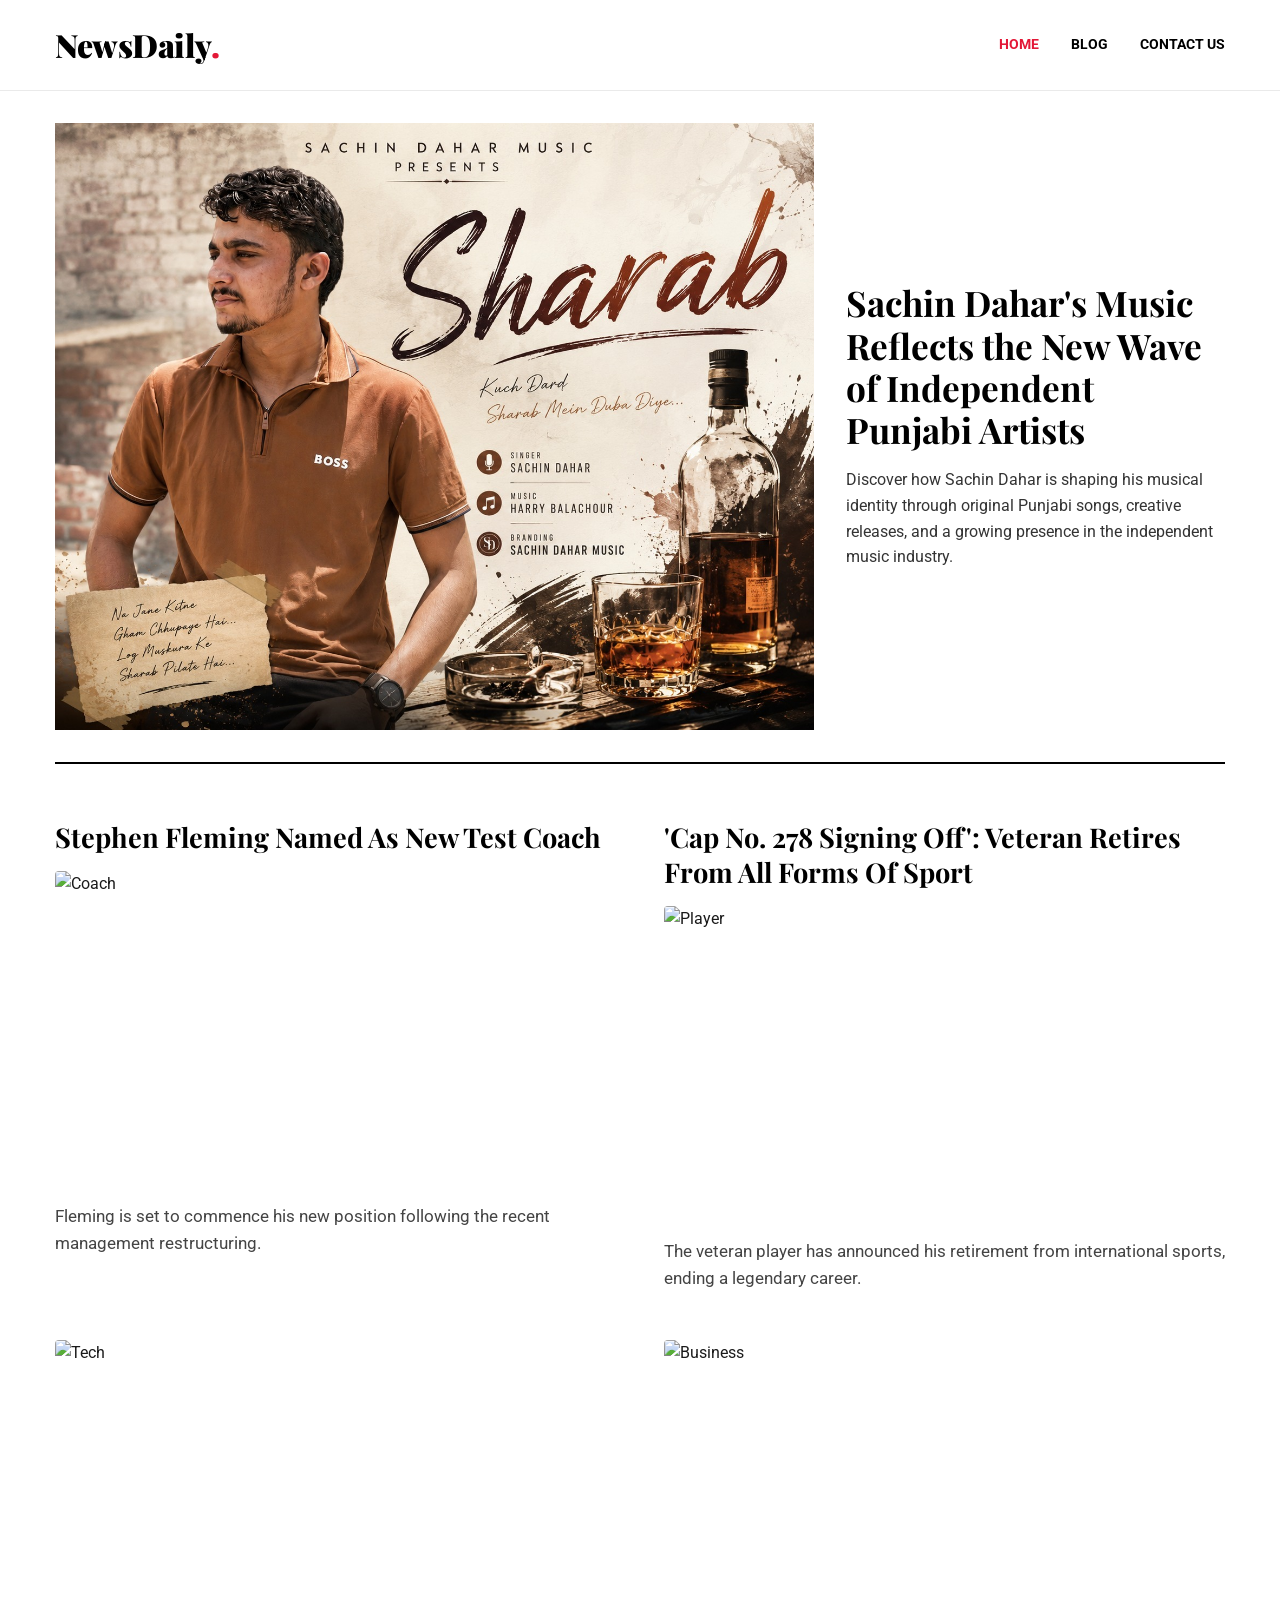
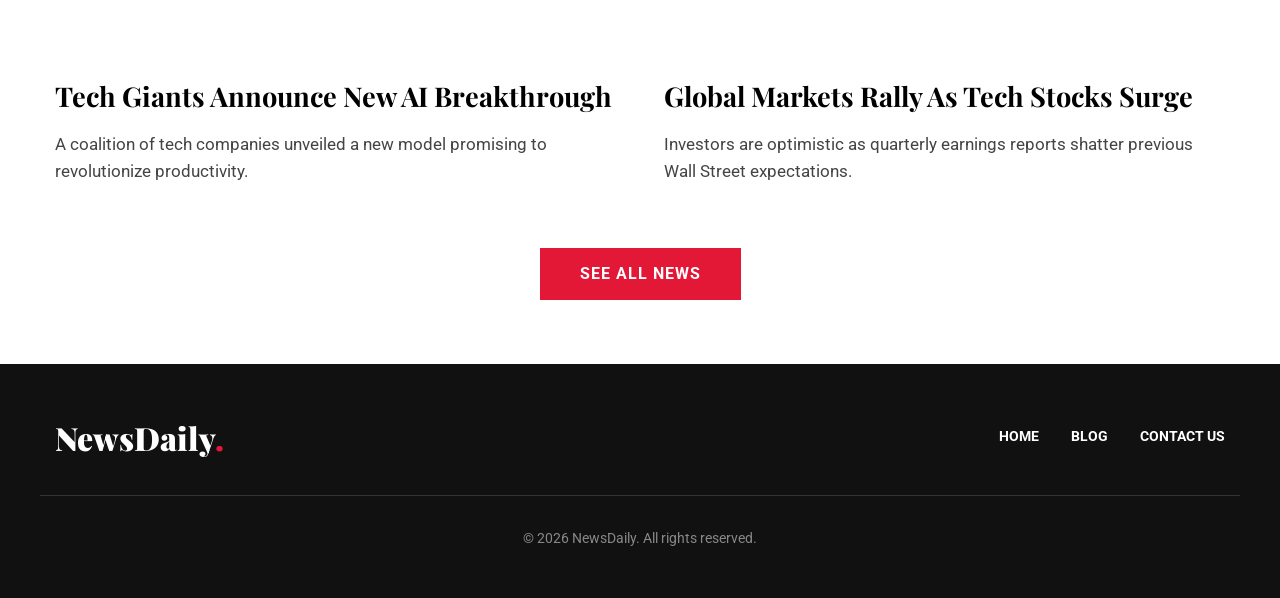
==== index.html @ 6edacc2c "Remove fixed aspect ratio to prevent image cropping" ====
<!DOCTYPE html>
<html lang="en">
<head>
    <meta charset="UTF-8">
    <meta name="viewport" content="width=device-width, initial-scale=1.0">
    <title>NewsDaily - Latest News</title>
    <link rel="stylesheet" href="style.css">
</head>
<body>
        <!-- Simple Header -->
    <header class="simple-header">
        <div class="header-container">
            <a href="index.html" class="logo">NewsDaily<span class="dot">.</span></a>
            <div class="hamburger" id="hamburger">
                <span></span>
                <span></span>
                <span></span>
            </div>
            <nav class="simple-nav" id="nav-menu">
                <a href="index.html" class="active">HOME</a>
                <a href="blog.html" class="">BLOG</a>
                <a href="contact.html" class="">CONTACT US</a>
            </nav>
        </div>
    </header>

    <!-- Main Content -->
    <main class="container">
        <!-- Hero Section -->
        <section class="hero-section">
            <div class="hero-image" style="height: auto;">
                <a href="sachin-dahar-music-reflects-new-wave-independent-punjabi-artists.html">
                    <img src="assets/imgs/sharab_poster.jpeg" alt="Sachin Dahar" style="width: 100%; height: auto; display: block;">
                </a>
            </div>
            <div class="hero-content">
                <h1 class="headline-serif hero-headline"><a href="sachin-dahar-music-reflects-new-wave-independent-punjabi-artists.html">Sachin Dahar's Music Reflects the New Wave of Independent Punjabi Artists</a></h1>
                
                <p class="hero-excerpt">
                    Discover how Sachin Dahar is shaping his musical identity through original Punjabi songs, creative releases, and a growing presence in the independent music industry.
                </p>
            </div>
        </section>

        <!-- Grid Section -->
        <section class="home-grid">
            <article class="grid-article">
                <h2 class="headline-serif"><a href="blog-2.html">Stephen Fleming Named As New Test Coach</a></h2>
                <a href="blog-2.html"><img src="https://images.unsplash.com/photo-1540747913346-19e32dc3e97e?ixlib=rb-4.0.3&auto=format&fit=crop&w=600&q=80" alt="Coach"></a>
                <p class="excerpt">Fleming is set to commence his new position following the recent management restructuring.</p>
            </article>

            <article class="grid-article">
                <h2 class="headline-serif"><a href="blog-3.html">'Cap No. 278 Signing Off': Veteran Retires From All Forms Of Sport</a></h2>
                <a href="blog-3.html"><img src="https://images.unsplash.com/photo-1531547255897-f400dc1b7de2?ixlib=rb-4.0.3&auto=format&fit=crop&w=600&q=80" alt="Player"></a>
                <p class="excerpt">The veteran player has announced his retirement from international sports, ending a legendary career.</p>
            </article>
            <article class="grid-article">
                <a href="blog-4.html"><img src="https://images.unsplash.com/photo-1518770660439-4636190af475?ixlib=rb-4.0.3&auto=format&fit=crop&w=600&q=80" alt="Tech"></a>
                <h2 class="headline-serif"><a href="blog-4.html">Tech Giants Announce New AI Breakthrough</a></h2>
                <p class="excerpt">A coalition of tech companies unveiled a new model promising to revolutionize productivity.</p>
            </article>

            <article class="grid-article">
                <a href="blog-5.html"><img src="https://images.unsplash.com/photo-1590283603385-17ffb3a7f29f?ixlib=rb-4.0.3&auto=format&fit=crop&w=600&q=80" alt="Business"></a>
                <h2 class="headline-serif"><a href="blog-5.html">Global Markets Rally As Tech Stocks Surge</a></h2>
                <p class="excerpt">Investors are optimistic as quarterly earnings reports shatter previous Wall Street expectations.</p>
            </article>
        </section>
        </div>
        
        <div style="text-align: center; margin-top: 3rem; margin-bottom: 2rem;">
            <a href="blog.html" style="display: inline-block; padding: 0.8rem 2.5rem; background: #e31837; color: #fff; text-decoration: none; font-weight: bold; text-transform: uppercase; letter-spacing: 1px; transition: background 0.2s;">See All News</a>
        </div>
    </main>

        <!-- Simple Footer -->
    <footer class="simple-footer">
        <div class="footer-top">
            <a href="index.html" class="footer-logo">NewsDaily<span class="dot">.</span></a>
            <nav class="footer-nav">
                <a href="index.html">HOME</a>
                <a href="blog.html">BLOG</a>
                <a href="contact.html">CONTACT US</a>
            </nav>
        </div>
        <div class="footer-bottom">
            <p>&copy; 2026 NewsDaily. All rights reserved.</p>
        </div>
    </footer>

    <script>
        const hamburger = document.getElementById('hamburger');
        const navMenu = document.getElementById('nav-menu');
        if(hamburger) {
            hamburger.addEventListener('click', () => {
                navMenu.classList.toggle('show-nav');
            });
        }
    </script>
</body>
</html>
---- style.css ----
@import url('https://fonts.googleapis.com/css2?family=Playfair+Display:wght@700;900&family=Roboto:wght@300;400;500;700&display=swap');

/* Reset and Base Styles */
* {
    margin: 0;
    padding: 0;
    box-sizing: border-box;
}

body {
    font-family: 'Roboto', sans-serif;
    color: #1a1a1a;
    line-height: 1.6;
    background-color: #fff;
    -webkit-font-smoothing: antialiased;
}

a {
    color: inherit;
    text-decoration: none;
}

/* Container */
.container {
    max-width: 1200px;
    margin: 0 auto;
    padding: 0 15px;
}

/* Simple Header */
.simple-header {
    border-bottom: 1px solid #eaeaea;
    background-color: #fff;
    position: sticky;
    top: 0;
    z-index: 100;
}
.header-container {
    max-width: 1200px;
    margin: 0 auto;
    padding: 1.2rem 15px;
    display: flex;
    justify-content: space-between;
    align-items: center;
}
.logo {
    font-family: 'Playfair Display', serif;
    font-size: 2rem;
    font-weight: 900;
    color: #000;
    text-decoration: none;
    letter-spacing: -0.5px;
}
.logo .dot {
    color: #e31837;
}
.simple-nav {
    display: flex;
    gap: 2rem;
}
.simple-nav a {
    font-size: 0.85rem;
    font-weight: 700;
    color: #000;
    text-decoration: none;
    text-transform: uppercase;
    transition: color 0.2s;
}
.simple-nav a:hover, .simple-nav a.active {
    color: #e31837;
}

/* Typography for Headlines */
.headline-serif {
    font-family: 'Playfair Display', serif;
    font-weight: 700;
    line-height: 1.2;
    color: #000;
}

/* Hero Section */
.hero-section {
    margin: 2rem auto;
    display: grid;
    grid-template-columns: 2fr 1fr;
    gap: 2rem;
}

.hero-image img {
    width: 100%;
    height: auto;
    display: block;
}

.hero-content {
    display: flex;
    flex-direction: column;
    justify-content: center;
    padding: 1rem 0;
}

.hero-headline {
    font-size: 2.2rem;
    margin-bottom: 1rem;
}

.hero-meta {
    font-size: 0.85rem;
    font-weight: 700;
    margin-bottom: 1rem;
    color: #000;
}

.hero-meta span {
    font-weight: 400;
    color: #555;
    margin-left: 10px;
}

.hero-excerpt {
    font-size: 1rem;
    color: #333;
    line-height: 1.6;
}

/* Home Grid (Below Hero) */
.home-grid {
    display: grid;
    grid-template-columns: repeat(2, 1fr);
    gap: 3rem;
    margin-bottom: 4rem;
    border-top: 2px solid #000;
    padding-top: 3rem;
}

.grid-article {
    display: flex;
    flex-direction: column;
    gap: 1rem;
}

.grid-article > a {
    display: block;
    overflow: hidden;
    border-radius: 4px;
}

.grid-article img {
    width: 100%;
    aspect-ratio: 16/9;
    height: auto;
    object-fit: cover;
    display: block;
    transition: transform 0.4s ease;
}

.grid-article > a:hover img {
    transform: scale(1.05);
}

.grid-article .headline-serif {
    font-size: 1.7rem;
    line-height: 1.3;
    margin-top: 0.5rem;
}

.grid-article .headline-serif a {
    transition: color 0.2s;
}

.grid-article .headline-serif a:hover {
    color: #e31837;
}

.grid-article .excerpt {
    font-size: 1.05rem;
    color: #444;
    line-height: 1.6;
}

.ad-placeholder {
    background-color: #f9f9f9;
    border: 1px solid #eee;
    height: 250px;
    display: flex;
    flex-direction: column;
    align-items: center;
    justify-content: center;
    color: #999;
    font-size: 0.85rem;
}

/* Blog List Page */
.blog-header {
    border-bottom: 2px solid #000;
    padding-bottom: 1rem;
    margin: 2rem 0;
    font-size: 2rem;
}

.blog-list {
    display: flex;
    flex-direction: column;
    gap: 2rem;
    margin-bottom: 4rem;
}

.blog-list-item {
    display: grid;
    grid-template-columns: 350px 1fr;
    gap: 2rem;
    border-bottom: 1px solid #eaeaea;
    padding-bottom: 2rem;
}

.blog-list-item:last-child {
    border-bottom: none;
}

.blog-list-item img {
    width: 100%;
    height: 220px;
    object-fit: cover;
}

.blog-list-item .content {
    display: flex;
    flex-direction: column;
    justify-content: flex-start;
}

.blog-list-item .tag {
    color: #e31837;
    font-weight: 700;
    font-size: 0.85rem;
    text-transform: uppercase;
    margin-bottom: 0.5rem;
}

/* Contact Page */
.contact-hero {
    text-align: center;
    padding: 3rem 0;
}

.contact-cards {
    display: flex;
    gap: 2rem;
    justify-content: center;
    margin-bottom: 4rem;
}

.contact-card {
    flex: 1;
    max-width: 400px;
    padding: 3rem 2rem;
    border: 1px solid #eaeaea;
    text-align: center;
    box-shadow: 0 4px 6px rgba(0,0,0,0.02);
}

.contact-card svg {
    width: 32px;
    height: 32px;
    stroke: #e31837;
    fill: none;
    margin-bottom: 1rem;
}

/* Article Page */
.article-header {
    max-width: 800px;
    margin: 3rem auto 2rem;
    text-align: center;
}

.article-header h1 {
    font-size: 2.5rem;
    margin-bottom: 1rem;
}

.article-image {
    max-width: 1000px;
    margin: 0 auto 3rem;
}

.article-image img {
    width: 100%;
    height: auto;
}

.article-content {
    max-width: 700px;
    margin: 0 auto 5rem;
    font-size: 1.1rem;
    line-height: 1.8;
}

.article-content p {
    margin-bottom: 1.5rem;
}

/* Simple Footer */
.simple-footer {
    background-color: #111;
    color: #fff;
    padding: 3rem 0;
    margin-top: 4rem;
}
.footer-top {
    max-width: 1200px;
    margin: 0 auto;
    padding: 0 15px 2rem;
    display: flex;
    justify-content: space-between;
    align-items: center;
    border-bottom: 1px solid #333;
}
.footer-logo {
    font-family: 'Playfair Display', serif;
    font-size: 2rem;
    font-weight: 900;
    color: #fff;
    text-decoration: none;
}
.footer-logo .dot {
    color: #e31837;
}
.footer-nav {
    display: flex;
    gap: 2rem;
}
.footer-nav a {
    font-size: 0.85rem;
    font-weight: 700;
    color: #fff;
    text-decoration: none;
    text-transform: uppercase;
}
.footer-nav a:hover {
    color: #e31837;
}
.footer-bottom {
    text-align: center;
    padding-top: 2rem;
    font-size: 0.85rem;
    color: #888;
}

/* Hamburger Menu */
.hamburger {
    display: none;
    flex-direction: column;
    gap: 5px;
    cursor: pointer;
}
.hamburger span {
    width: 25px;
    height: 3px;
    background-color: #000;
    transition: all 0.3s;
}

/* Responsive */
@media (max-width: 900px) {
    .header-container {
        flex-wrap: wrap;
    }
    .hamburger {
        display: flex;
    }
    .simple-nav {
        display: none;
        flex-direction: column;
        width: 100%;
        text-align: center;
        padding-top: 1rem;
        gap: 1.5rem;
    }
    .simple-nav.show-nav {
        display: flex;
    }
    .hero-section {
        grid-template-columns: 1fr;
    }
    .home-grid {
        grid-template-columns: 1fr;
    }
    .blog-list-item {
        grid-template-columns: 1fr;
    }
    .contact-cards {
        flex-direction: column;
        align-items: center;
    }
    .footer-top {
        flex-direction: column;
        gap: 1.5rem;
        text-align: center;
    }
    .footer-nav {
        flex-wrap: wrap;
        justify-content: center;
    }
}
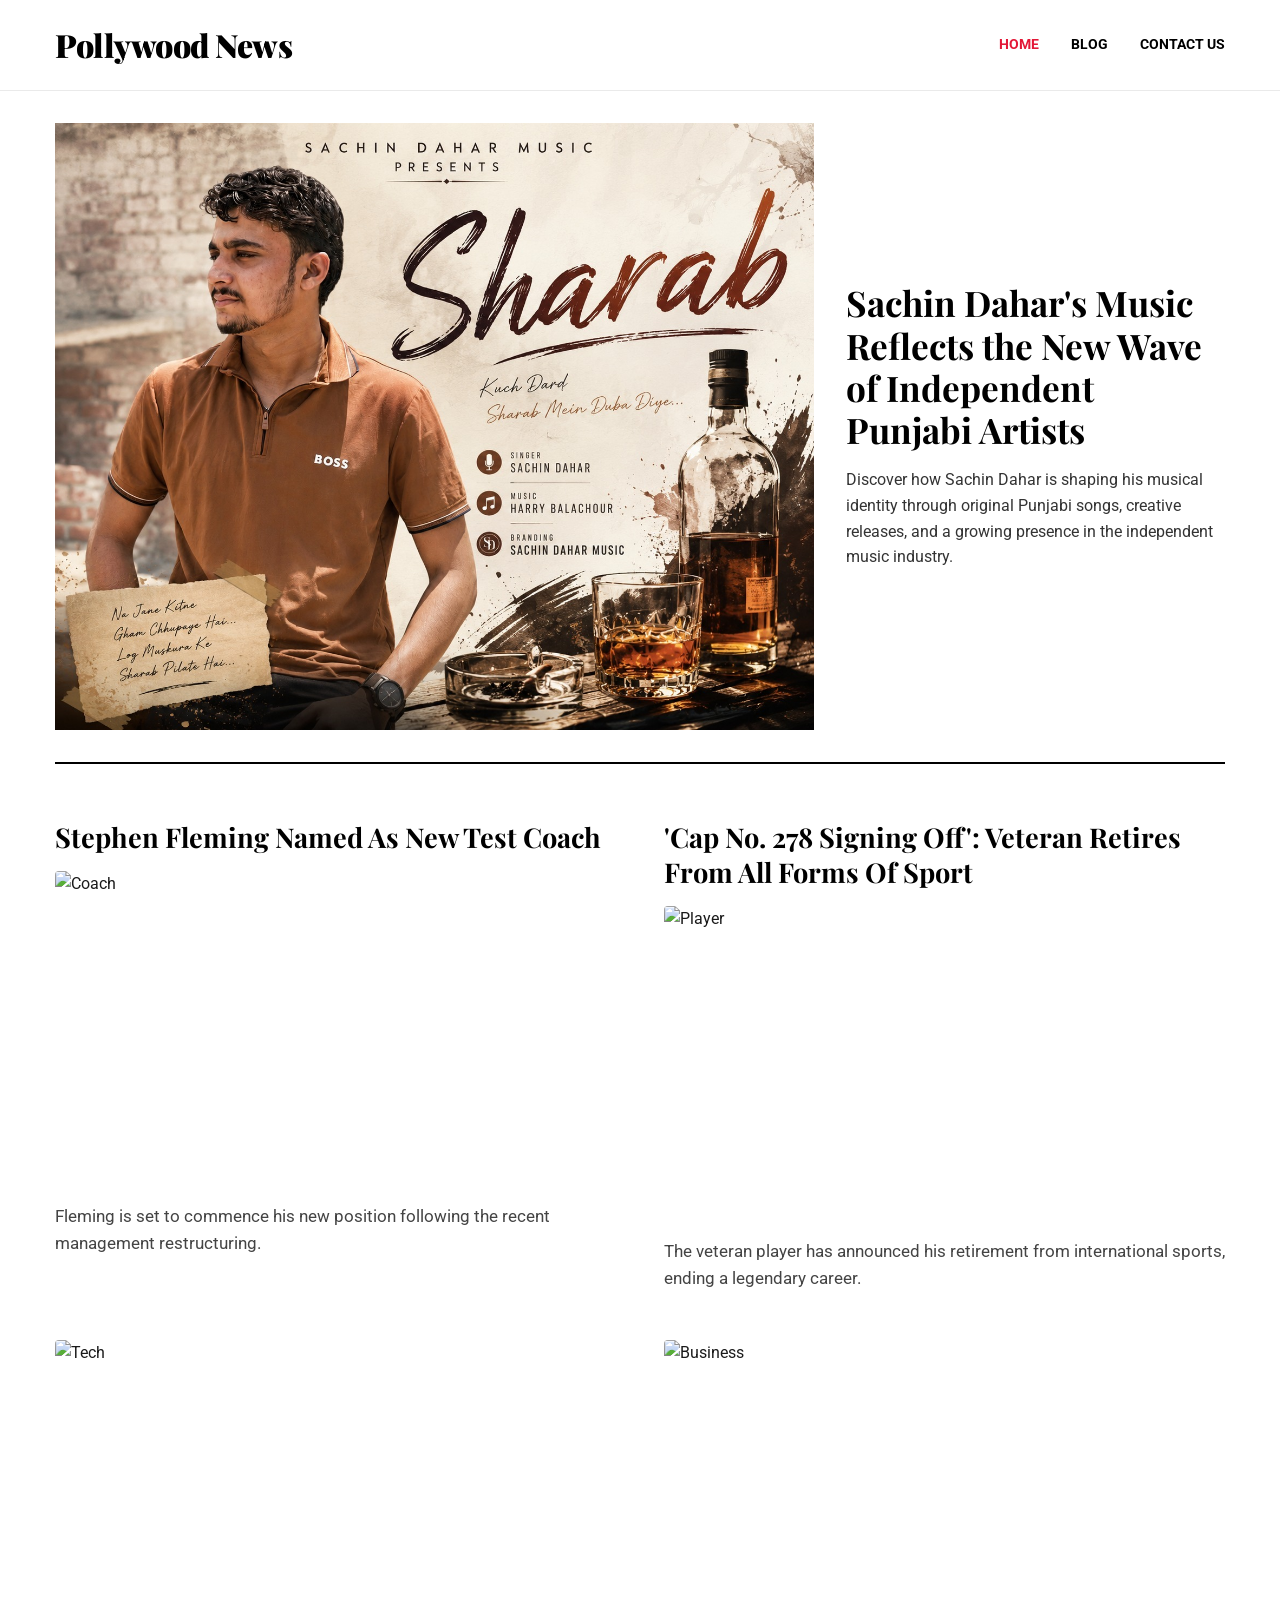
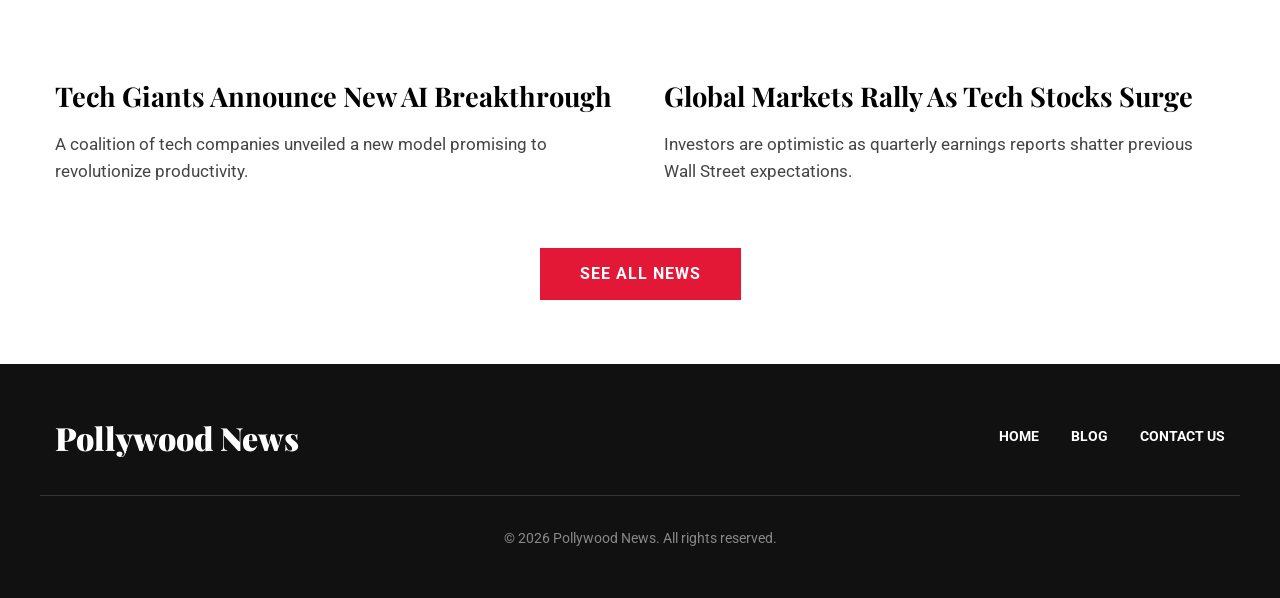
==== commit b480382f: "Change brand name to Pollywood News" ====
--- a/index.html
+++ b/index.html
@@ -3,14 +3,14 @@
 <head>
     <meta charset="UTF-8">
     <meta name="viewport" content="width=device-width, initial-scale=1.0">
-    <title>NewsDaily - Latest News</title>
+    <title>Pollywood News - Latest News</title>
     <link rel="stylesheet" href="style.css">
 </head>
 <body>
         <!-- Simple Header -->
     <header class="simple-header">
         <div class="header-container">
-            <a href="index.html" class="logo">NewsDaily<span class="dot">.</span></a>
+            <a href="index.html" class="logo">Pollywood News</a>
             <div class="hamburger" id="hamburger">
                 <span></span>
                 <span></span>
@@ -77,7 +77,7 @@
         <!-- Simple Footer -->
     <footer class="simple-footer">
         <div class="footer-top">
-            <a href="index.html" class="footer-logo">NewsDaily<span class="dot">.</span></a>
+            <a href="index.html" class="footer-logo">Pollywood News</a>
             <nav class="footer-nav">
                 <a href="index.html">HOME</a>
                 <a href="blog.html">BLOG</a>
@@ -85,7 +85,7 @@
             </nav>
         </div>
         <div class="footer-bottom">
-            <p>&copy; 2026 NewsDaily. All rights reserved.</p>
+            <p>&copy; 2026 Pollywood News. All rights reserved.</p>
         </div>
     </footer>
 
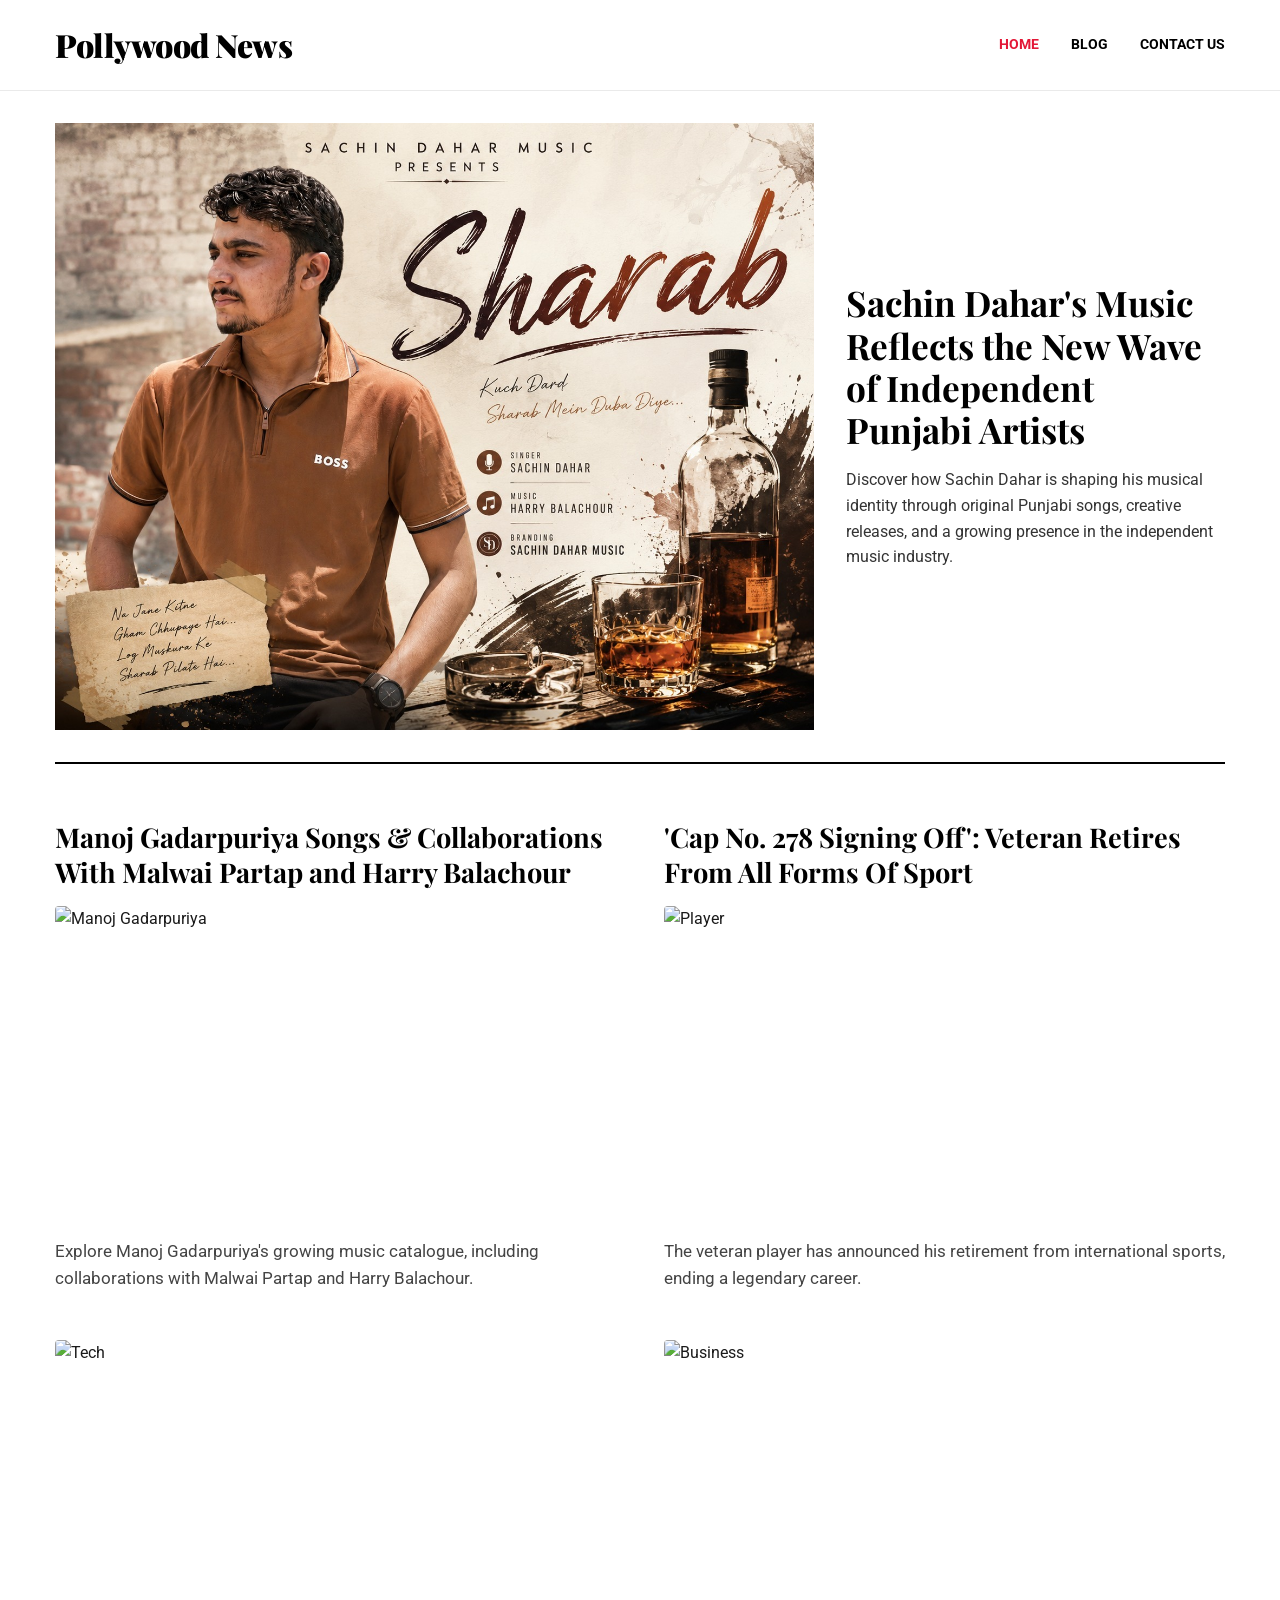
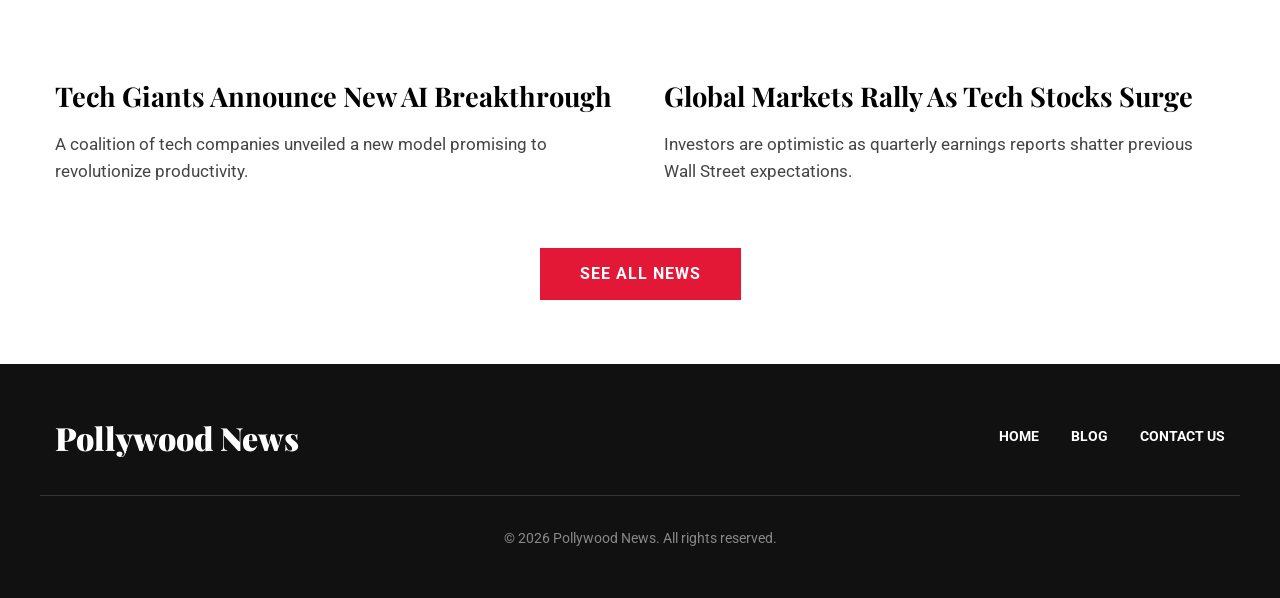
==== commit f4c69ddf: "done" ====
--- a/index.html
+++ b/index.html
@@ -5,12 +5,22 @@
     <meta name="viewport" content="width=device-width, initial-scale=1.0">
     <title>Pollywood News - Latest News</title>
     <link rel="stylesheet" href="style.css">
+
+    <!-- SEO Tags -->
+    <meta property="og:title" content="Pollywood News - Latest News">
+    <meta property="og:description" content="Latest news updates">
+    <meta property="og:url" content="https://www.pollywoodnews.in/">
+    <meta property="og:type" content="article">
+    <meta name="twitter:card" content="summary_large_image">
+    <meta name="twitter:title" content="Pollywood News - Latest News">
+    <meta name="twitter:description" content="Latest news updates">
+    <link rel="canonical" href="https://www.pollywoodnews.in/">
 </head>
 <body>
         <!-- Simple Header -->
     <header class="simple-header">
         <div class="header-container">
-            <a href="index.html" class="logo">Pollywood News</a>
+            <span class="logo">Pollywood News</span>
             <div class="hamburger" id="hamburger">
                 <span></span>
                 <span></span>
@@ -45,9 +55,9 @@
         <!-- Grid Section -->
         <section class="home-grid">
             <article class="grid-article">
-                <h2 class="headline-serif"><a href="blog-2.html">Stephen Fleming Named As New Test Coach</a></h2>
-                <a href="blog-2.html"><img src="https://images.unsplash.com/photo-1540747913346-19e32dc3e97e?ixlib=rb-4.0.3&auto=format&fit=crop&w=600&q=80" alt="Coach"></a>
-                <p class="excerpt">Fleming is set to commence his new position following the recent management restructuring.</p>
+                <h2 class="headline-serif"><a href="manoj-gadarpuriya-songs-collaborations.html">Manoj Gadarpuriya Songs & Collaborations With Malwai Partap and Harry Balachour</a></h2>
+                <a href="manoj-gadarpuriya-songs-collaborations.html"><img src="assets/imgs/teri-khushbo-poster.jpg" alt="Manoj Gadarpuriya"></a>
+                <p class="excerpt">Explore Manoj Gadarpuriya's growing music catalogue, including collaborations with Malwai Partap and Harry Balachour.</p>
             </article>
 
             <article class="grid-article">
@@ -77,7 +87,7 @@
         <!-- Simple Footer -->
     <footer class="simple-footer">
         <div class="footer-top">
-            <a href="index.html" class="footer-logo">Pollywood News</a>
+            <span class="footer-logo">Pollywood News</span>
             <nav class="footer-nav">
                 <a href="index.html">HOME</a>
                 <a href="blog.html">BLOG</a>
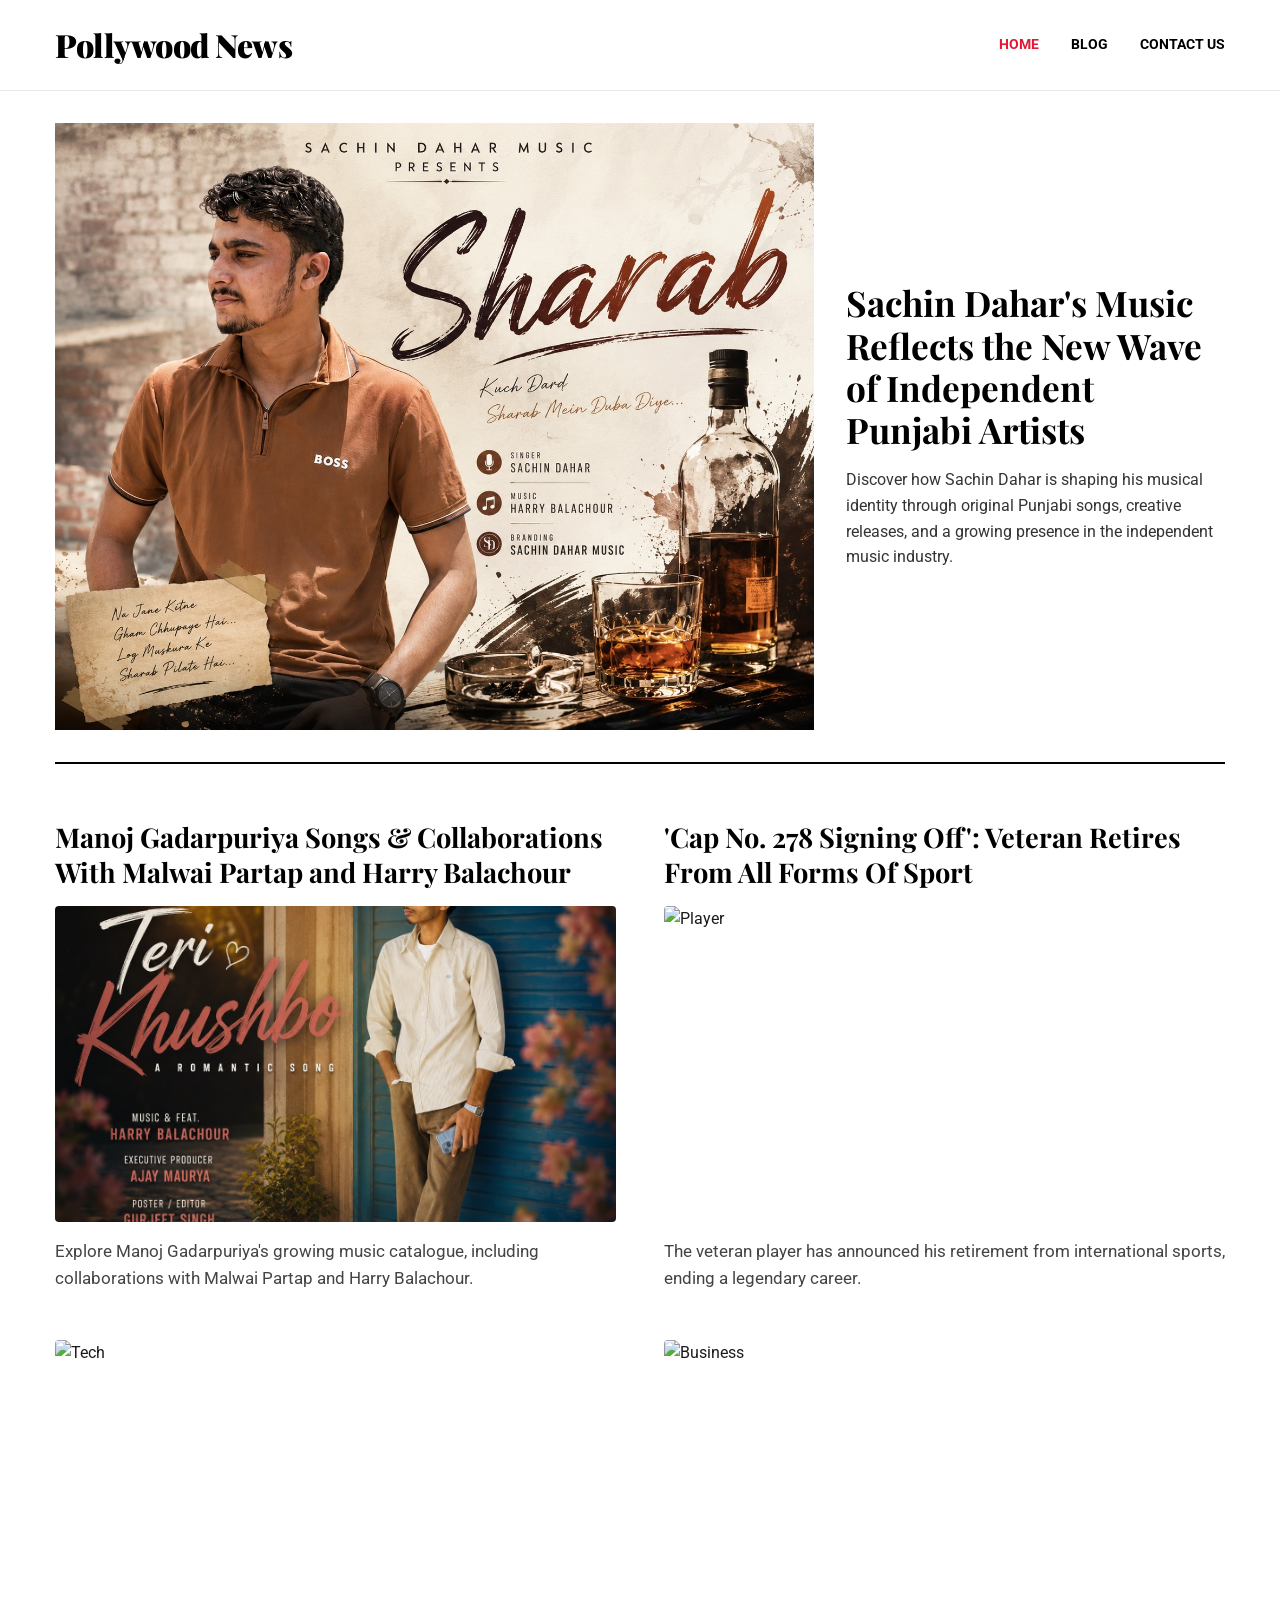
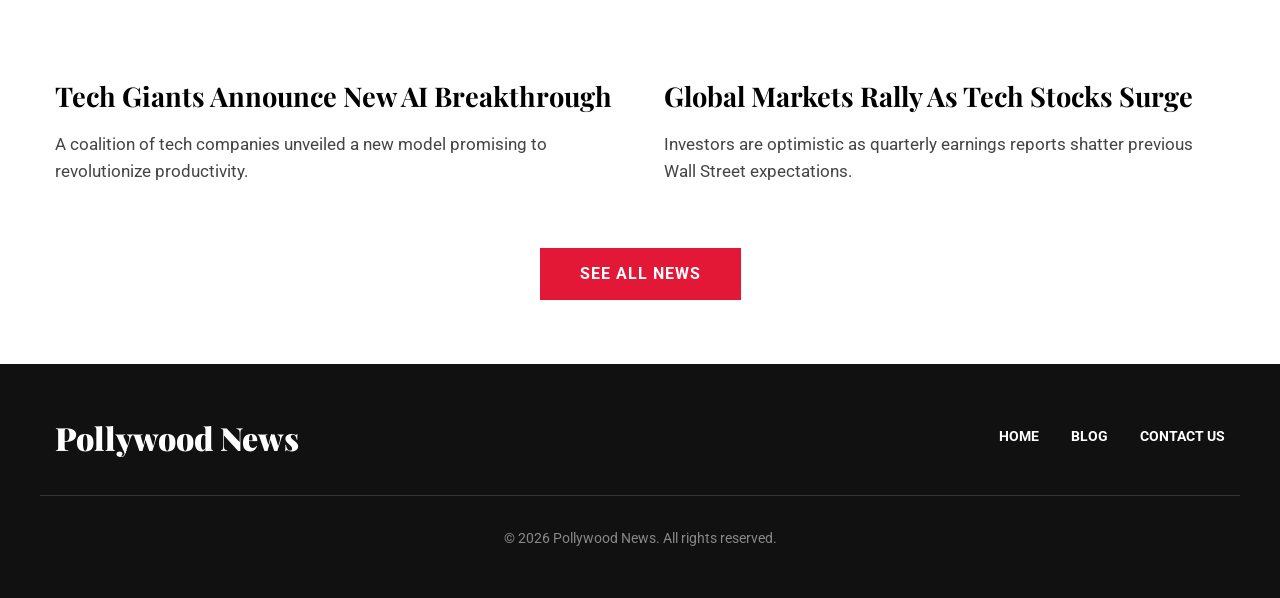
==== commit 614051c7: "doen" ====
--- a/index.html
+++ b/index.html
@@ -56,7 +56,7 @@
         <section class="home-grid">
             <article class="grid-article">
                 <h2 class="headline-serif"><a href="manoj-gadarpuriya-songs-collaborations.html">Manoj Gadarpuriya Songs & Collaborations With Malwai Partap and Harry Balachour</a></h2>
-                <a href="manoj-gadarpuriya-songs-collaborations.html"><img src="assets/imgs/teri-khushbo-poster.jpg" alt="Manoj Gadarpuriya"></a>
+                <a href="manoj-gadarpuriya-songs-collaborations.html"><img src="assets/imgs/teri-khushbo.jpeg" alt="Manoj Gadarpuriya"></a>
                 <p class="excerpt">Explore Manoj Gadarpuriya's growing music catalogue, including collaborations with Malwai Partap and Harry Balachour.</p>
             </article>
 
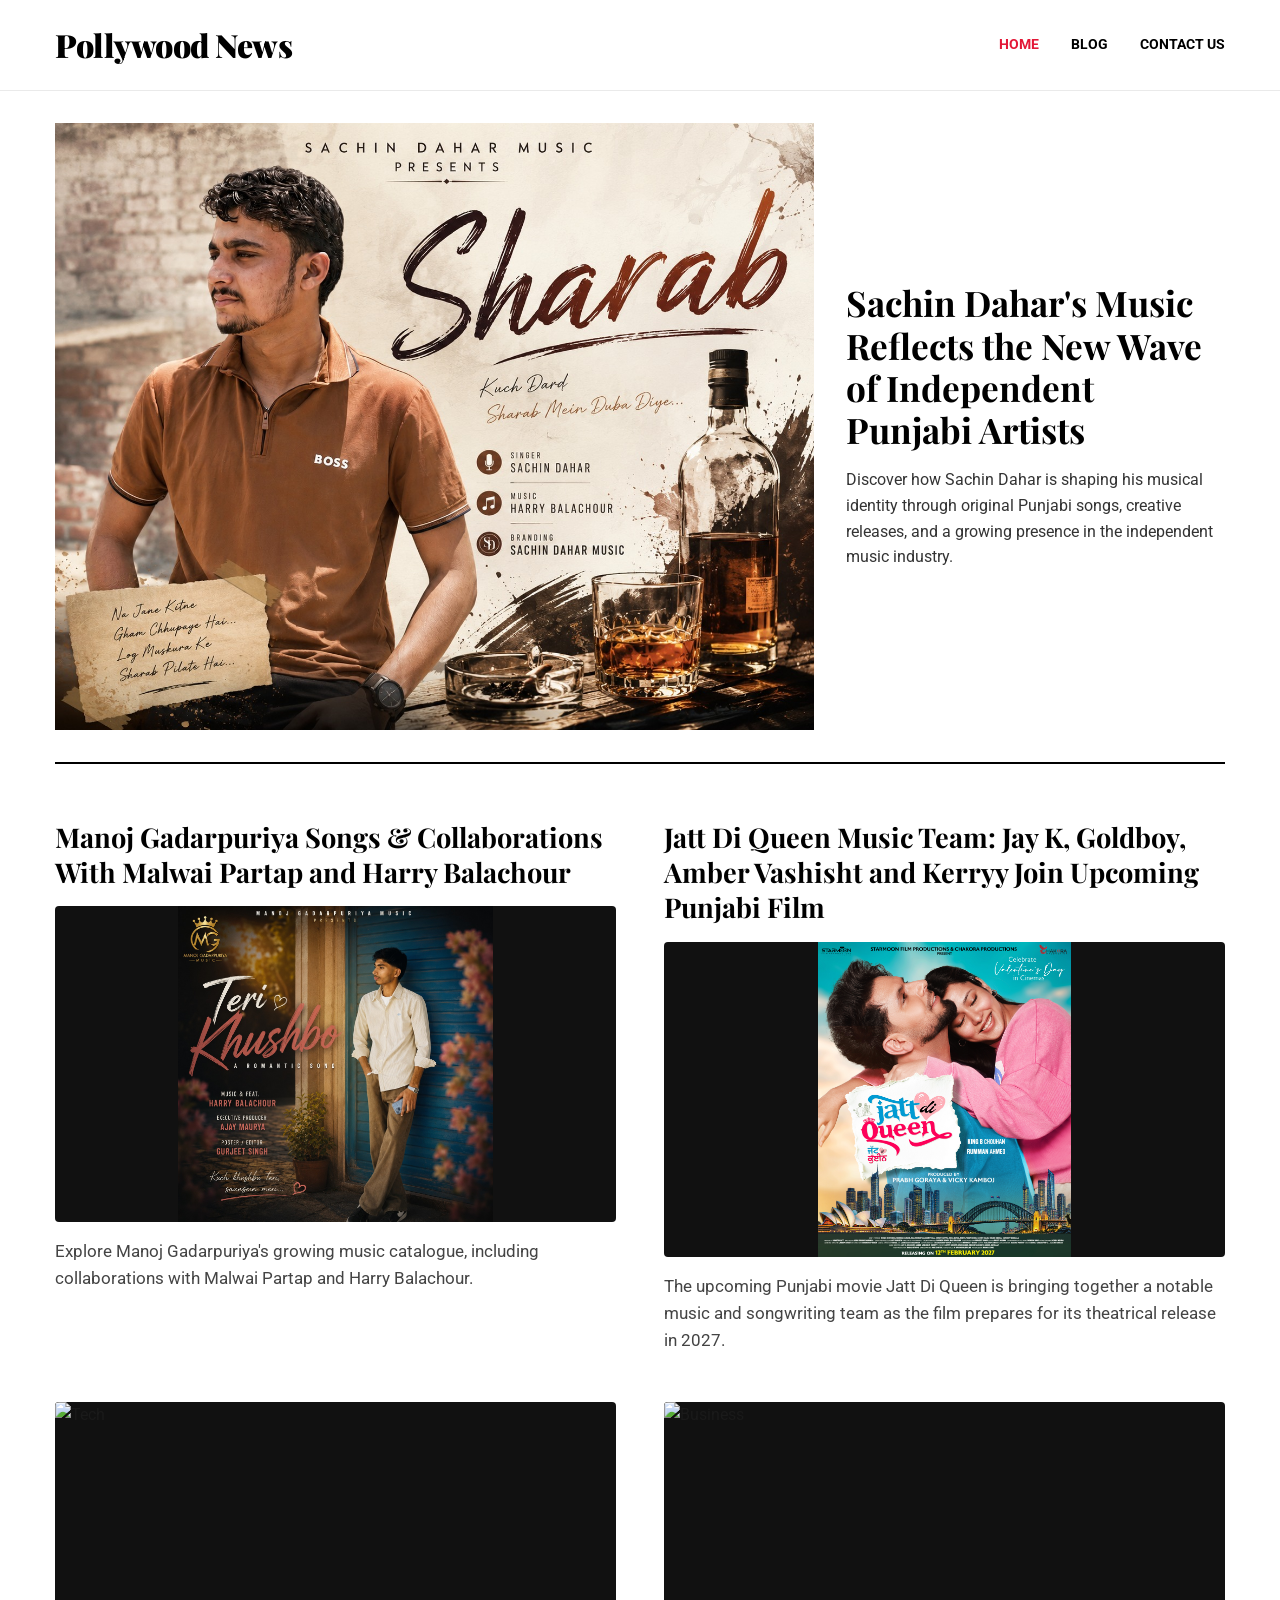
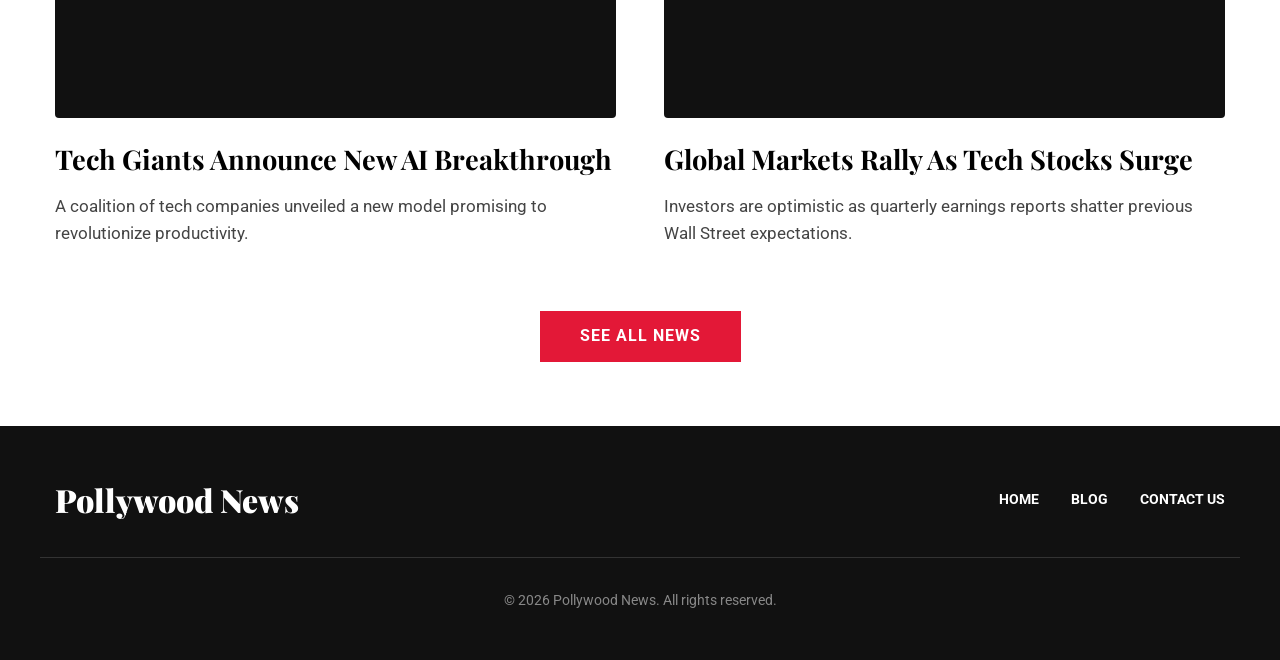
==== commit 3f69c6f4: "done" ====
--- a/index.html
+++ b/index.html
@@ -61,9 +61,9 @@
             </article>
 
             <article class="grid-article">
-                <h2 class="headline-serif"><a href="blog-3.html">'Cap No. 278 Signing Off': Veteran Retires From All Forms Of Sport</a></h2>
-                <a href="blog-3.html"><img src="https://images.unsplash.com/photo-1531547255897-f400dc1b7de2?ixlib=rb-4.0.3&auto=format&fit=crop&w=600&q=80" alt="Player"></a>
-                <p class="excerpt">The veteran player has announced his retirement from international sports, ending a legendary career.</p>
+                <h2 class="headline-serif"><a href="jatt-di-queen-music-team.html">Jatt Di Queen Music Team: Jay K, Goldboy, Amber Vashisht and Kerryy Join Upcoming Punjabi Film</a></h2>
+                <a href="jatt-di-queen-music-team.html"><img src="assets/imgs/JATT%20DI%20QUEEN%20POSTER%201.jpg.jpeg" alt="Jatt Di Queen Poster" style="width: 100%; height: auto; display: block;"></a>
+                <p class="excerpt">The upcoming Punjabi movie Jatt Di Queen is bringing together a notable music and songwriting team as the film prepares for its theatrical release in 2027.</p>
             </article>
             <article class="grid-article">
                 <a href="blog-4.html"><img src="https://images.unsplash.com/photo-1518770660439-4636190af475?ixlib=rb-4.0.3&auto=format&fit=crop&w=600&q=80" alt="Tech"></a>
--- a/style.css
+++ b/style.css
@@ -149,7 +149,8 @@
     width: 100%;
     aspect-ratio: 16/9;
     height: auto;
-    object-fit: cover;
+    object-fit: contain;
+    background-color: #111;
     display: block;
     transition: transform 0.4s ease;
 }
@@ -220,7 +221,8 @@
 .blog-list-item img {
     width: 100%;
     height: 220px;
-    object-fit: cover;
+    object-fit: contain;
+    background-color: #111;
 }
 
 .blog-list-item .content {
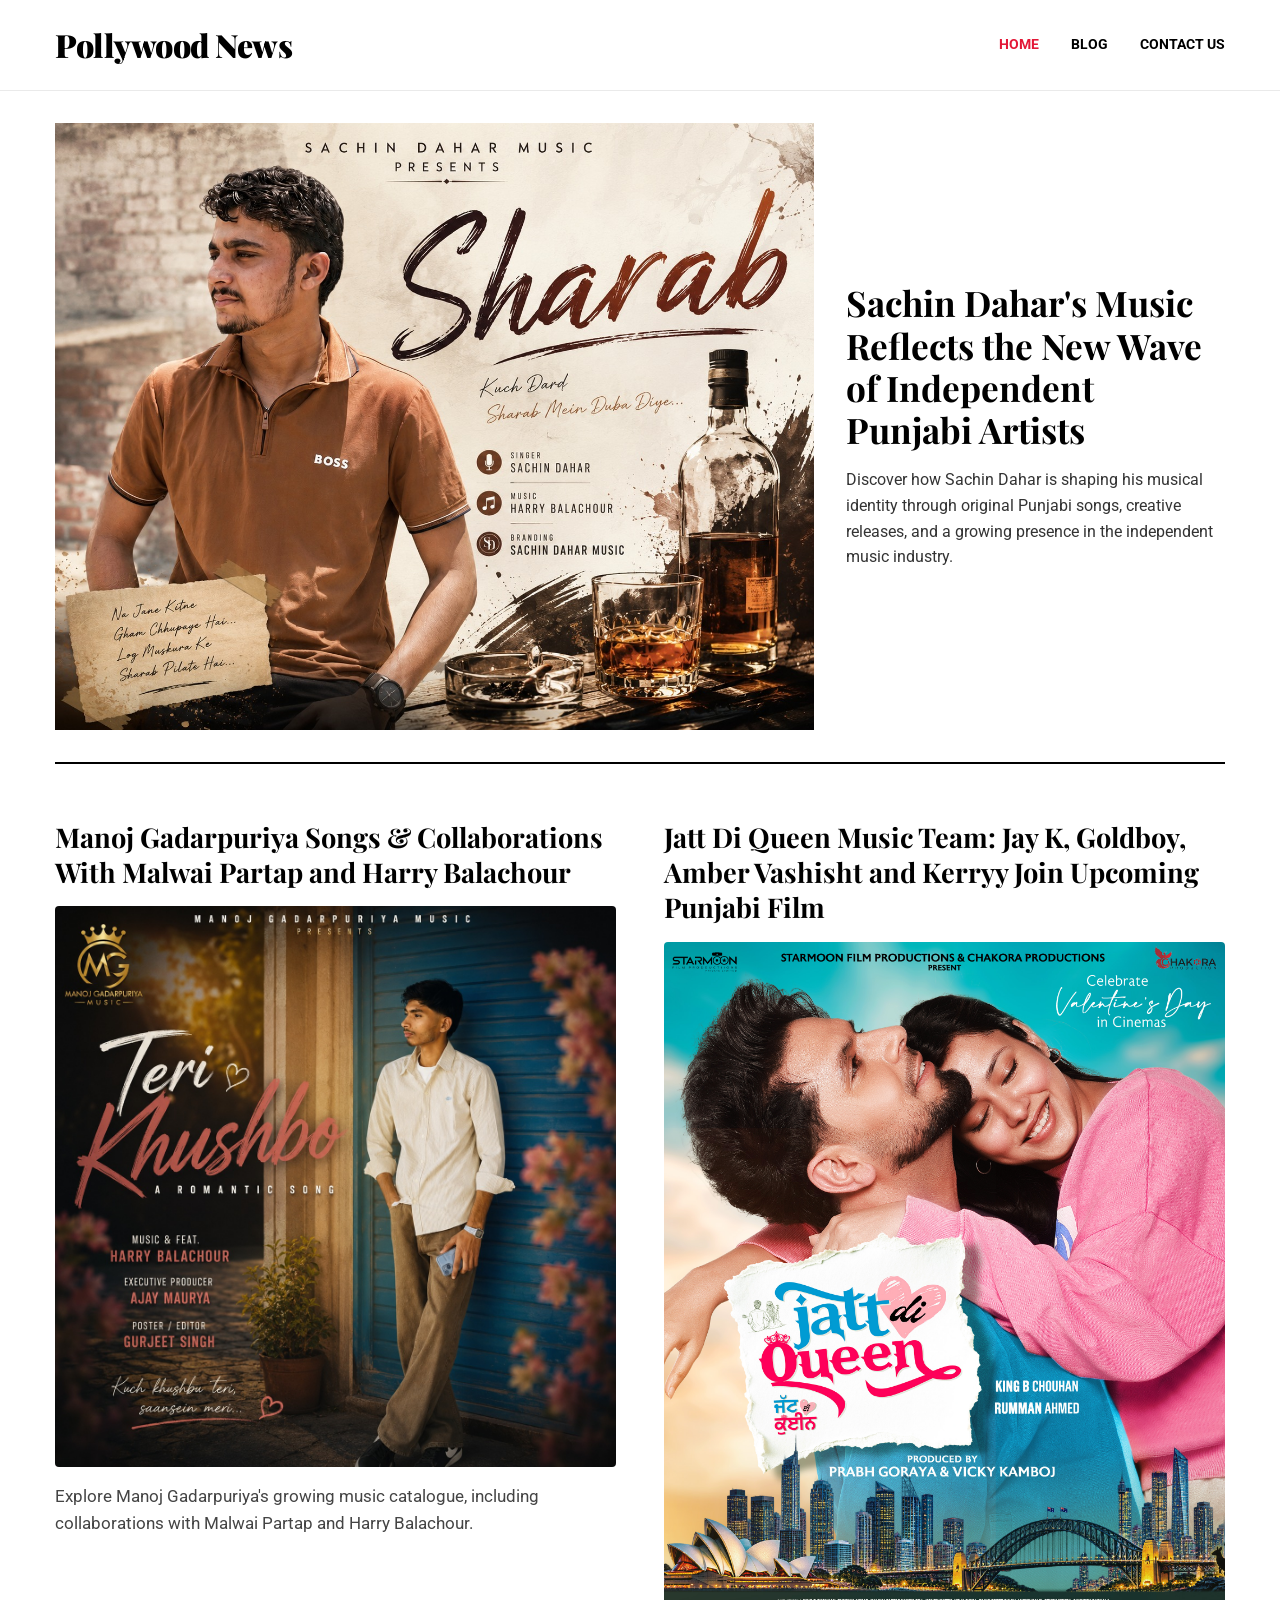
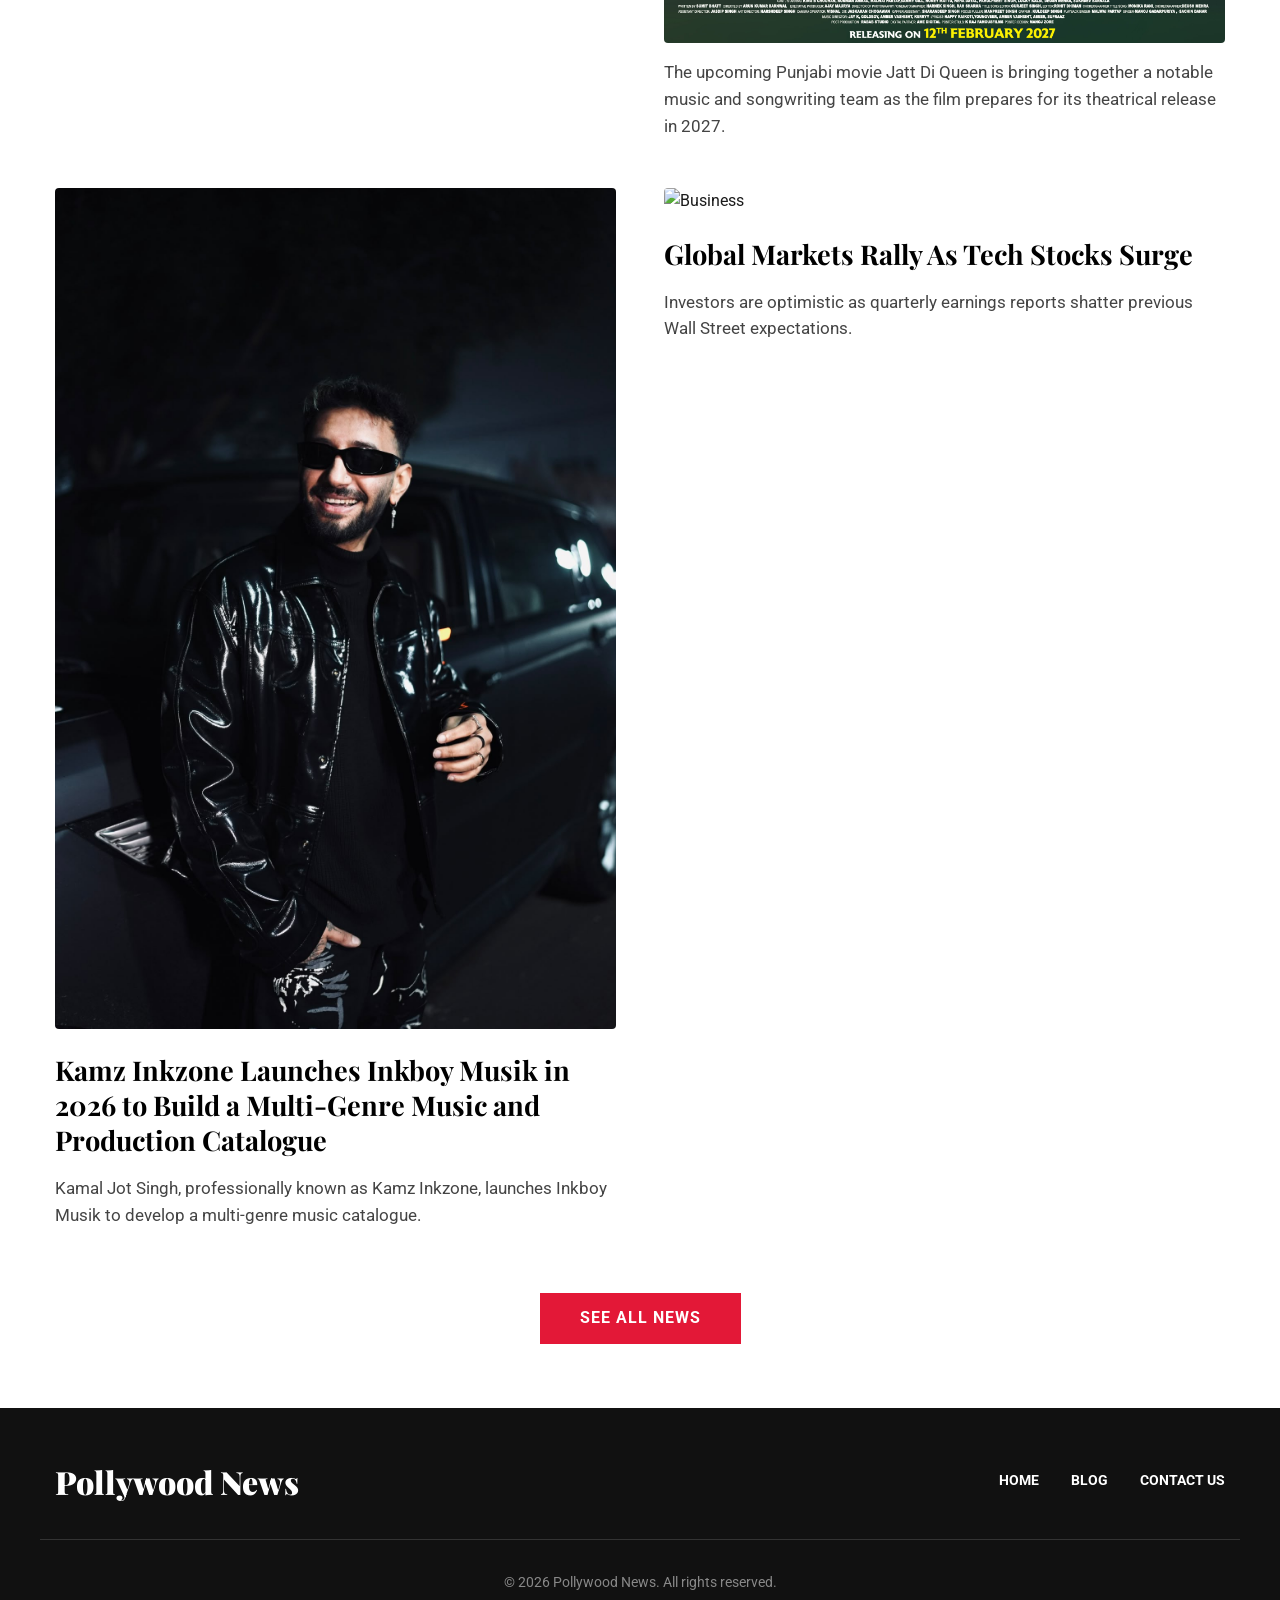
==== commit ddfdc131: "done" ====
--- a/index.html
+++ b/index.html
@@ -66,9 +66,9 @@
                 <p class="excerpt">The upcoming Punjabi movie Jatt Di Queen is bringing together a notable music and songwriting team as the film prepares for its theatrical release in 2027.</p>
             </article>
             <article class="grid-article">
-                <a href="blog-4.html"><img src="https://images.unsplash.com/photo-1518770660439-4636190af475?ixlib=rb-4.0.3&auto=format&fit=crop&w=600&q=80" alt="Tech"></a>
-                <h2 class="headline-serif"><a href="blog-4.html">Tech Giants Announce New AI Breakthrough</a></h2>
-                <p class="excerpt">A coalition of tech companies unveiled a new model promising to revolutionize productivity.</p>
+                <a href="kamz-inkzone-launches-inkboy-musik-2026.html"><img src="assets/imgs/WhatsApp%20Image%202026-10-01%20at%2010.46.54%20PM.jpeg" alt="Kamz Inkzone"></a>
+                <h2 class="headline-serif"><a href="kamz-inkzone-launches-inkboy-musik-2026.html">Kamz Inkzone Launches Inkboy Musik in 2026 to Build a Multi-Genre Music and Production Catalogue</a></h2>
+                <p class="excerpt">Kamal Jot Singh, professionally known as Kamz Inkzone, launches Inkboy Musik to develop a multi-genre music catalogue.</p>
             </article>
 
             <article class="grid-article">
--- a/style.css
+++ b/style.css
@@ -147,10 +147,7 @@
 
 .grid-article img {
     width: 100%;
-    aspect-ratio: 16/9;
     height: auto;
-    object-fit: contain;
-    background-color: #111;
     display: block;
     transition: transform 0.4s ease;
 }
@@ -220,9 +217,8 @@
 
 .blog-list-item img {
     width: 100%;
-    height: 220px;
-    object-fit: contain;
-    background-color: #111;
+    height: auto;
+    display: block;
 }
 
 .blog-list-item .content {
